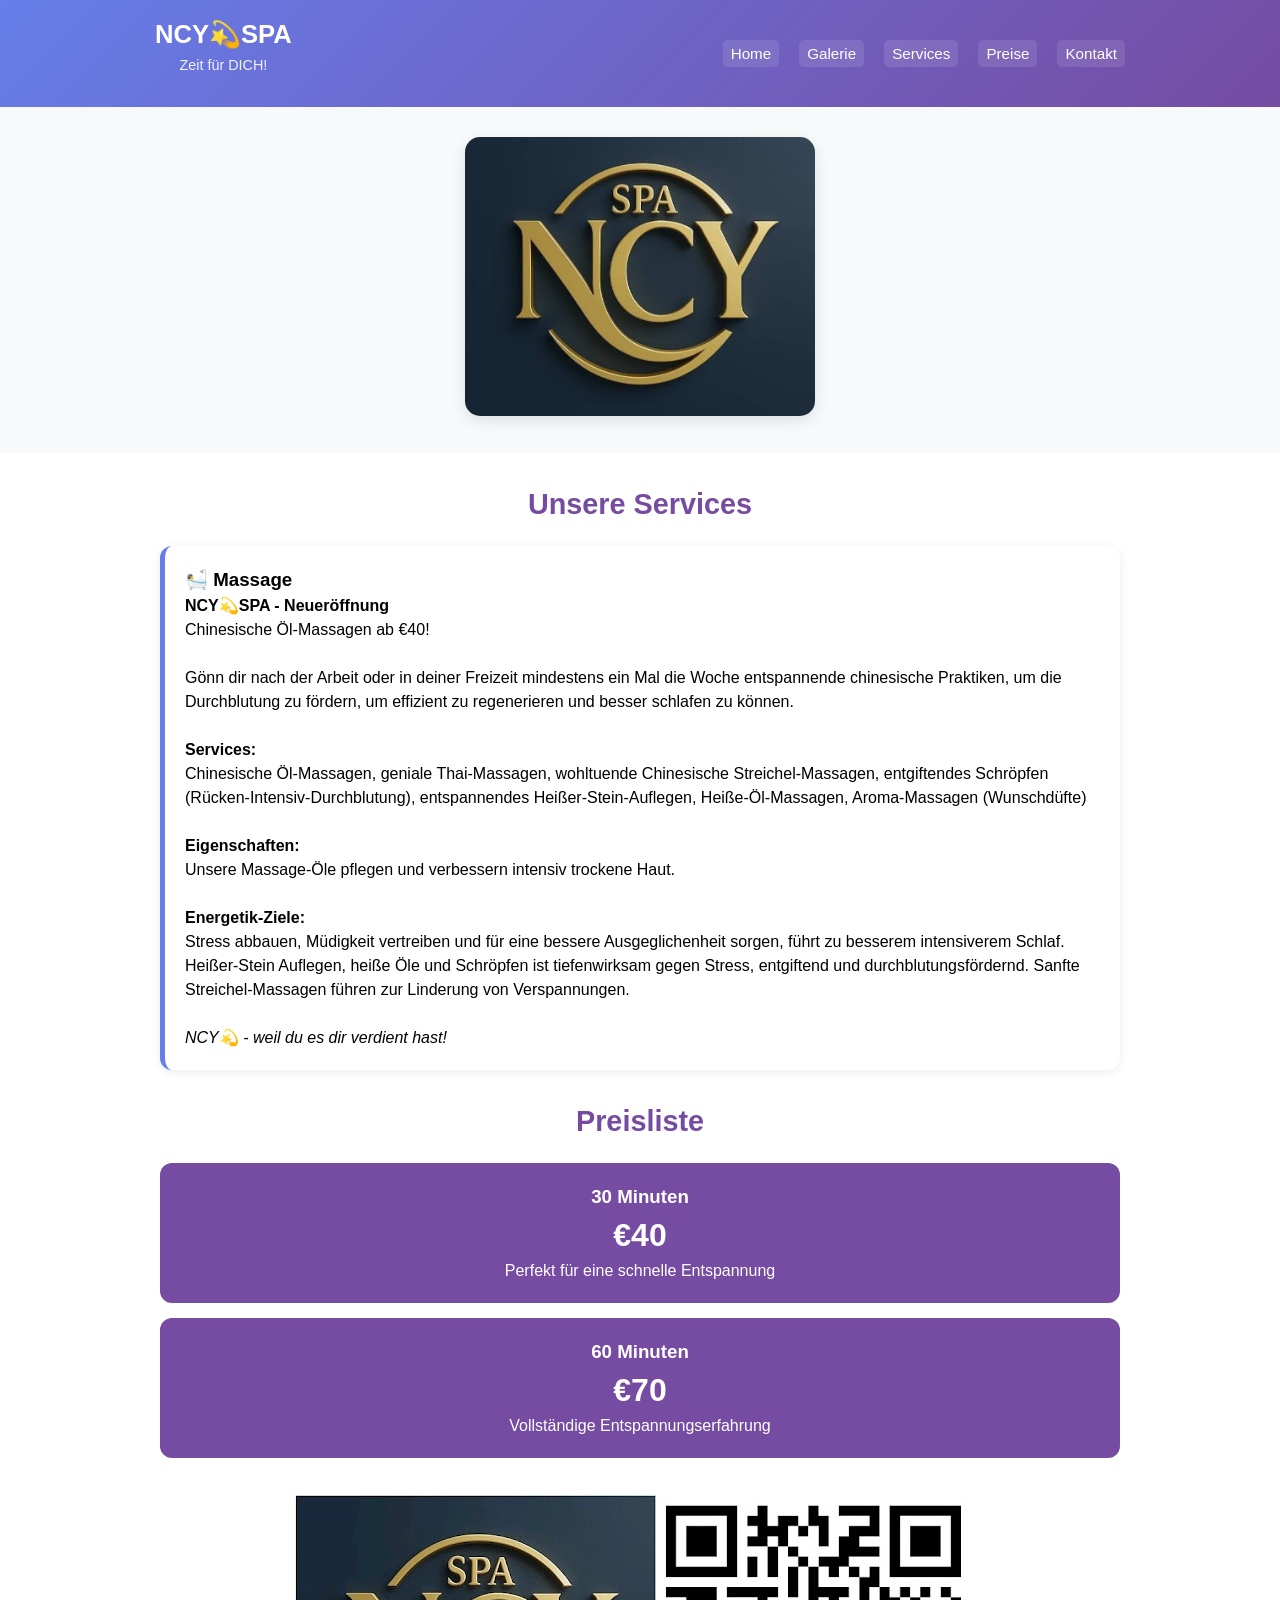
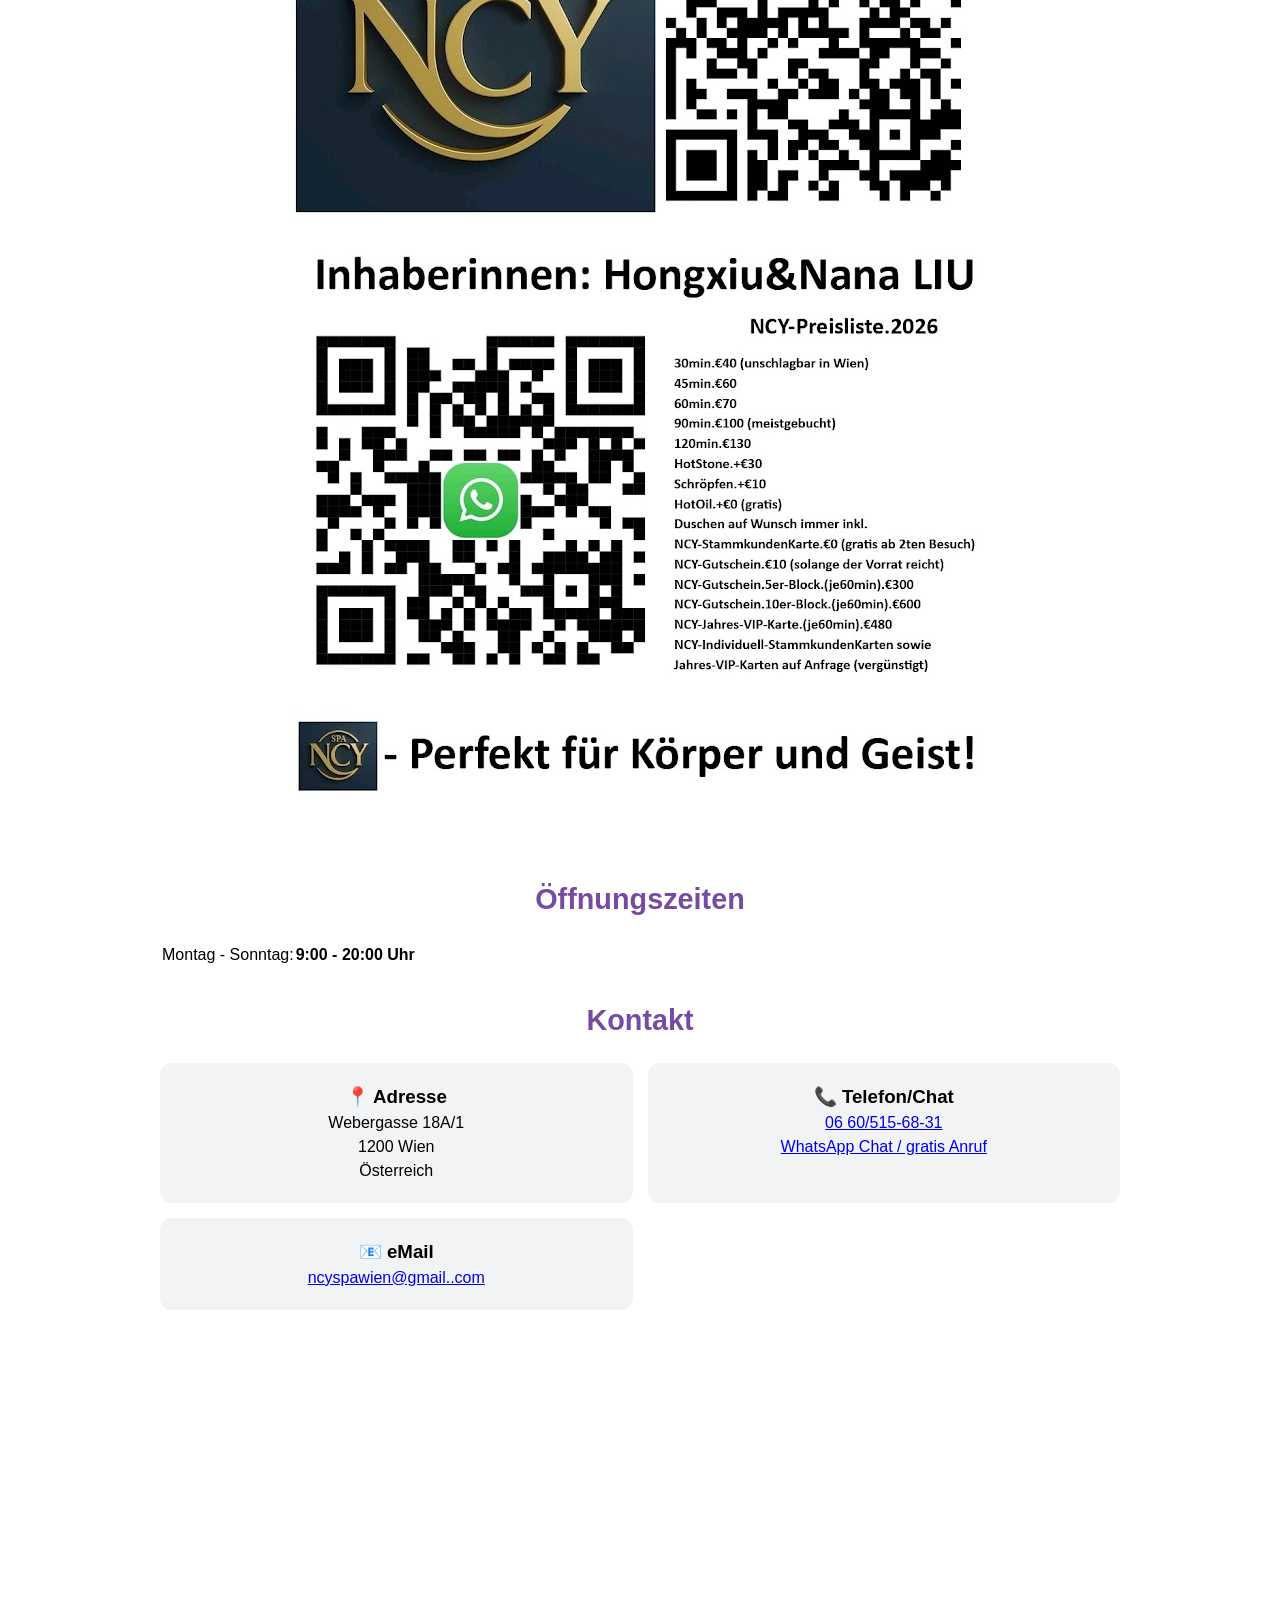
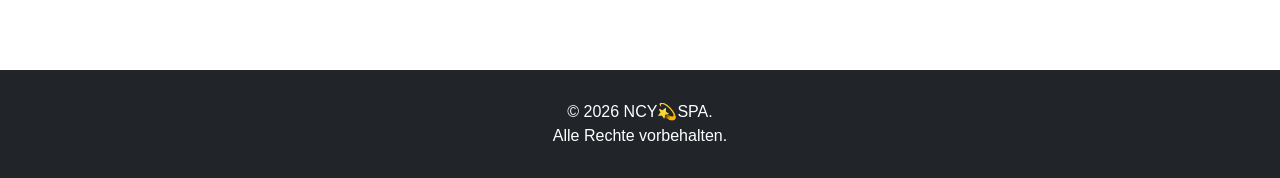
==== index.html @ 413c2153 "Fix formatting and spacing in index.html" ====
<!DOCTYPE html>
<html lang="de">
<head>
    <meta charset="UTF-8">
    <meta name="viewport" content="width=device-width, initial-scale=1.0">
    <title>NCY💫SPA - Brandneues Massage-Studio in Wien</title>
    <link rel="stylesheet" href="style.css">
</head>
<body>
    <!-- Navigation -->
    <nav class="navbar">
        <div class="container">
            <div class="brand-box">
                <span class="logo-text">NCY💫SPA</span>
                <span class="sub-text">Zeit für DICH!</span>
            </div>
            <ul class="nav-links">
                <li><a href="#home">Home</a></li>
                <li><a href="galerie.html">Galerie</a></li>
                <li><a href="#services">Services</a></li>
                <li><a href="#prices">Preise</a></li>
                <li><a href="#contact">Kontakt</a></li>
            </ul>
        </div>
    </nav>

    <!-- Hero Section -->
    <section id="home" class="hero">
        <div class="hero-content">
            <img src="Logo.jpg" alt="NCY SPA Logo">
        </div>
    </section>

    <!-- Services Section -->
    <section id="services" class="services">
        <div class="container">
            <h2>Unsere Services</h2>
            <div class="service-card">
                <h3>🛀 Massage</h3>
                <p><strong>NCY💫SPA - Neueröffnung</strong></p>
                <p>Chinesische Öl-Massagen ab €40!</p>
                <br>
                <p>Gönn dir nach der Arbeit oder in deiner Freizeit mindestens ein Mal die Woche entspannende chinesische Praktiken, um die Durchblutung zu fördern, um effizient zu regenerieren und besser schlafen zu können.</p>
                <br>
                <p><strong>Services:</strong></p>
                <p>Chinesische Öl-Massagen, geniale Thai-Massagen, wohltuende Chinesische Streichel-Massagen, entgiftendes Schröpfen (Rücken-Intensiv-Durchblutung), entspannendes Heißer-Stein-Auflegen, Heiße-Öl-Massagen, Aroma-Massagen (Wunschdüfte)</p>
                <br>
                <p><strong>Eigenschaften:</strong></p>
                <p>Unsere Massage-Öle pflegen und verbessern intensiv trockene Haut.</p>
                <br>
                <p><strong>Energetik-Ziele:</strong></p>
                <p>Stress abbauen, Müdigkeit vertreiben und für eine bessere Ausgeglichenheit sorgen, führt zu besserem intensiverem Schlaf. Heißer-Stein Auflegen, heiße Öle und Schröpfen ist tiefenwirksam gegen Stress, entgiftend und durchblutungsfördernd. Sanfte Streichel-Massagen führen zur Linderung von Verspannungen.</p>
                <br>
                <p><em>NCY💫 - weil du es dir verdient hast!</em></p>
            </div>
        </div>
    </section>

    <!-- Prices Section -->
    <section id="prices" class="prices">
        <div class="container">
            <h2>Preisliste</h2>
            <div class="price-grid">
                <div class="price-card">
                    <h3>30 Minuten</h3>
                    <p class="price">€40</p>
                    <p>Perfekt für eine schnelle Entspannung</p>
                </div>
                <div class="price-card">
                    <h3>60 Minuten</h3>
                    <p class="price">€70</p>
                    <p>Vollständige Entspannungserfahrung</p>
                </div>
            </div>
        </div>
    </section>

    <section class="price-image-section">
        <div class="container" style="text-align: center; margin-bottom: 40px;">
            <img src="Preis.jpg" alt="NCY SPA Preisliste" class="responsive-img">
        </div>
    </section>

    <!-- Contact & Opening Hours -->
    <section id="contact" class="hours">
        <div class="container">
            <h2>Öffnungszeiten</h2>
            <table class="hours-table">
                <tr>
                    <p>        </p> <td><p>      </p>Montag - Sonntag: </td>
                    <td><strong> 9:00 - 20:00 Uhr</strong></td>
                </tr>
            </table>
        </div>
    </section>

    <section class="contact">
        <div class="container">
            <h2>Kontakt</h2>
            <div class="contact-grid">
                <div class="contact-info">
                    <h3>📍 Adresse</h3>
                    <p>Webergasse 18A/1<br>1200 Wien<br>Österreich</p>
                </div>
                <div class="contact-info">
                    <h3>📞 Telefon/Chat</h3>
                    <p><a href="tel:06605156831">06 60/515-68-31</a></p>
                    <p><a href="https://wa.me/436605156831" class="wa-link">WhatsApp Chat / gratis Anruf</a></p>
                </div>
                <div class="contact-info">
                    <h3>📧 eMail</h3>
                    <p>    </p><p>  <a href="mailto:ncyspawien@gmail.com"> ncyspawien@gmail..com</a></p>
                </div>
            </div>

            <div class="map-container">
                <iframe src="https://www.google.com/maps/embed?pb=!1m18!1m12!1m3!1d2657.942749454148!2d16.364911!3d48.2291863!2m3!1f0!2f0!3f0!3m2!1i1024!2i768!4f13.1!3m3!1m2!1s0x476d074ea1468b5d%3A0x5a5fb53b31e7a2a8!2sNCY%F0%9F%92%ABSPA!5e0!3m2!1sde!2sat!4v1715589000000!5m2!1sde!2sat" width="100%" height="450" style="border:0;" allowfullscreen="" loading="lazy"></iframe>
            </div>
        </div>
    </section>

    <!-- Footer -->
    <footer class="footer">
        <div class="container">
            <p>&copy; 2026 NCY💫SPA. <br> Alle Rechte vorbehalten.</p>
        </div>
    </footer>
</body>
</html>
---- style.css ----
/* 1. RESET & GRUNDSTELLUNG */
* {
    margin: 0;
    padding: 0;
    box-sizing: border-box; /* Verhindert, dass Elemente aus dem Bild ragen */
}

html, body {
    width: 100%;
    overflow-x: hidden; /* Verhindert das seitliche Wackeln/Scrollen */
    font-family: -apple-system, BlinkMacSystemFont, "Segoe UI", Roboto, sans-serif;
    line-height: 1.5;
    background-color: #fff;
}

/* 2. NAVIGATION (Optimiert für Handy) */
.navbar {
    background: linear-gradient(135deg, #667eea 0%, #764ba2 100%);
    color: white;
    padding: 15px 0;
    width: 100%;
}

.navbar .container {
    padding: 0 15px;
    display: flex;
    flex-direction: column; /* Alles untereinander am Handy */
    align-items: center;
    text-align: center;
}

.brand-box {
    margin-bottom: 15px;
}

.logo-text {
    font-size: 1.6rem;
    font-weight: bold;
    display: block;
}

.sub-text {
    font-size: 0.9rem;
    opacity: 0.9;
}

.nav-links {
    list-style: none;
    display: flex;
    flex-wrap: wrap; /* Erlaubt Umbruch, wenn es zu viele Links sind */
    justify-content: center;
    gap: 10px;
}

.nav-links a {
    color: white;
    text-decoration: none;
    font-size: 0.95rem;
    padding: 5px 8px;
    background: rgba(255,255,255,0.1);
    border-radius: 5px;
}

/* 3. HERO & BILDER (Fix für die Logo-Größe) */
.hero {
    background: #f8f9fa;
    padding: 30px 15px;
    text-align: center;
}

.hero img {
    max-width: 250px; /* Logo wird am Handy nicht zu groß */
    width: 100%;
    height: auto;
    border-radius: 15px;
    box-shadow: 0 5px 15px rgba(0,0,0,0.1);
}

/* 4. CONTENT CONTAINER */
.container {
    width: 100%;
    max-width: 1000px;
    margin: 0 auto;
    padding: 0 20px;
}

h2 {
    text-align: center;
    margin: 30px 0 20px;
    color: #764ba2;
    font-size: 1.8rem;
}

/* 5. SERVICES CARD */
.service-card {
    background: #ffffff;
    padding: 20px;
    border-radius: 12px;
    box-shadow: 0 2px 10px rgba(0,0,0,0.08);
    border-left: 5px solid #667eea;
}

/* 6. PREISE */
.price-grid {
    display: flex;
    flex-direction: column; /* Untereinander am Handy */
    gap: 15px;
}

.price-card {
    background: #764ba2;
    color: white;
    padding: 20px;
    border-radius: 12px;
    text-align: center;
}

.price {
    font-size: 2rem;
    font-weight: bold;
}

/* Das Preis-Bild in der Mitte */
.responsive-img {
    max-width: 100%;
    height: auto;
    border-radius: 10px;
    margin: 20px auto;
}

/* 7. GALERIE (Fix für die riesigen Badezimmer-Fotos) */
.gallery-grid {
    display: grid;
    grid-template-columns: 1fr; /* Eine Spalte am Handy */
    gap: 15px;
}

.gallery-item img {
    width: 100%;
    height: 350px; /* Begrenzt die Höhe der vertikalen Fotos */
    object-fit: cover; /* Schneidet die Bilder schön zu, statt sie zu quetschen */
    border-radius: 10px;
}

/* 8. KONTAKT */
.contact-grid {
    display: grid;
    grid-template-columns: 1fr;
    gap: 15px;
}

.contact-info {
    background: #f1f3f5;
    padding: 20px;
    border-radius: 12px;
    text-align: center;
}

.map-container {
    margin-top: 20px;
    height: 300px;
    border-radius: 12px;
    overflow: hidden;
}

/* 9. FOOTER */
.footer {
    background: #212529;
    color: white;
    text-align: center;
    padding: 30px 15px;
    margin-top: 40px;
}

/* 10. ANPASSUNG FÜR PC (Ab 768px Breite) */
@media (min-width: 768px) {
    .navbar .container {
        flex-direction: row;
        justify-content: space-between;
    }
    
    .nav-links {
        gap: 20px;
    }

    .price-grid, .contact-grid {
        grid-template-columns: 1fr 1fr;
    }

    .gallery-grid {
        grid-template-columns: 1fr 1fr 1fr;
    }

    .hero img {
        max-width: 350px;
    }
}
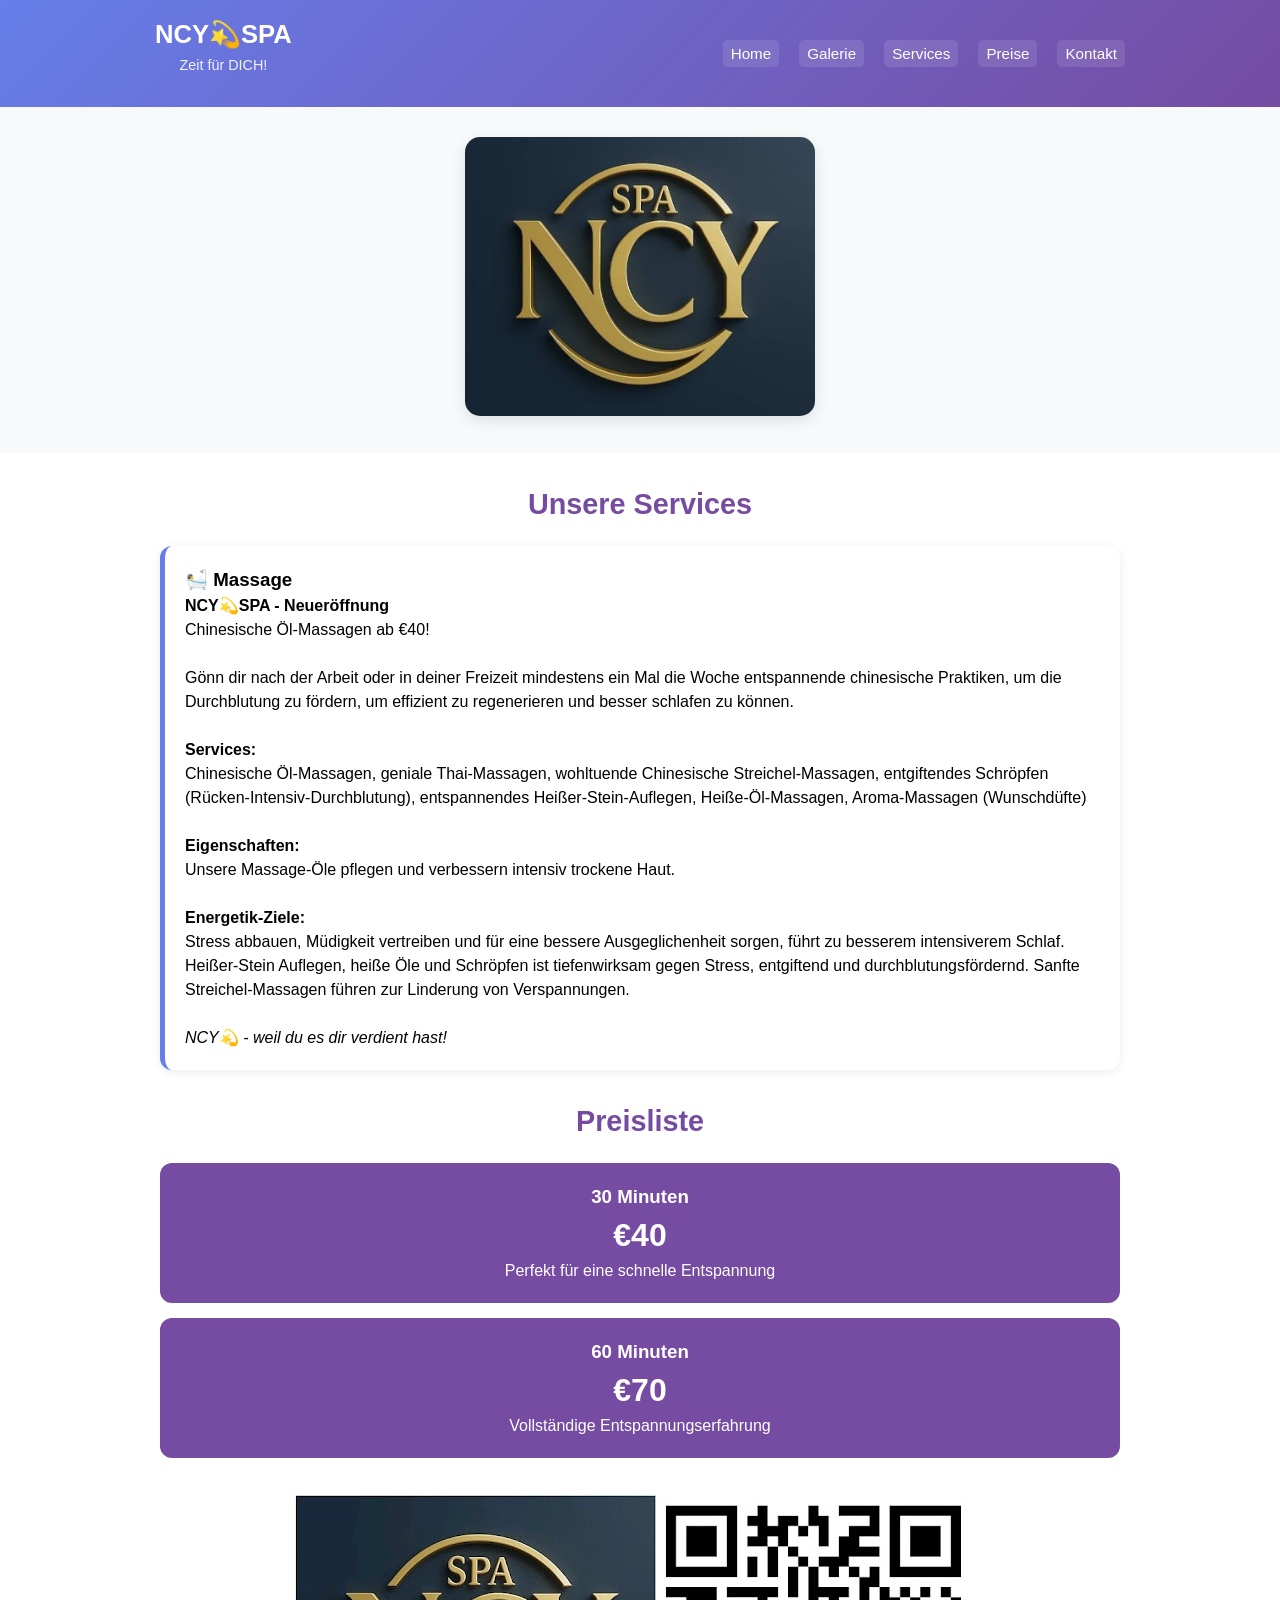
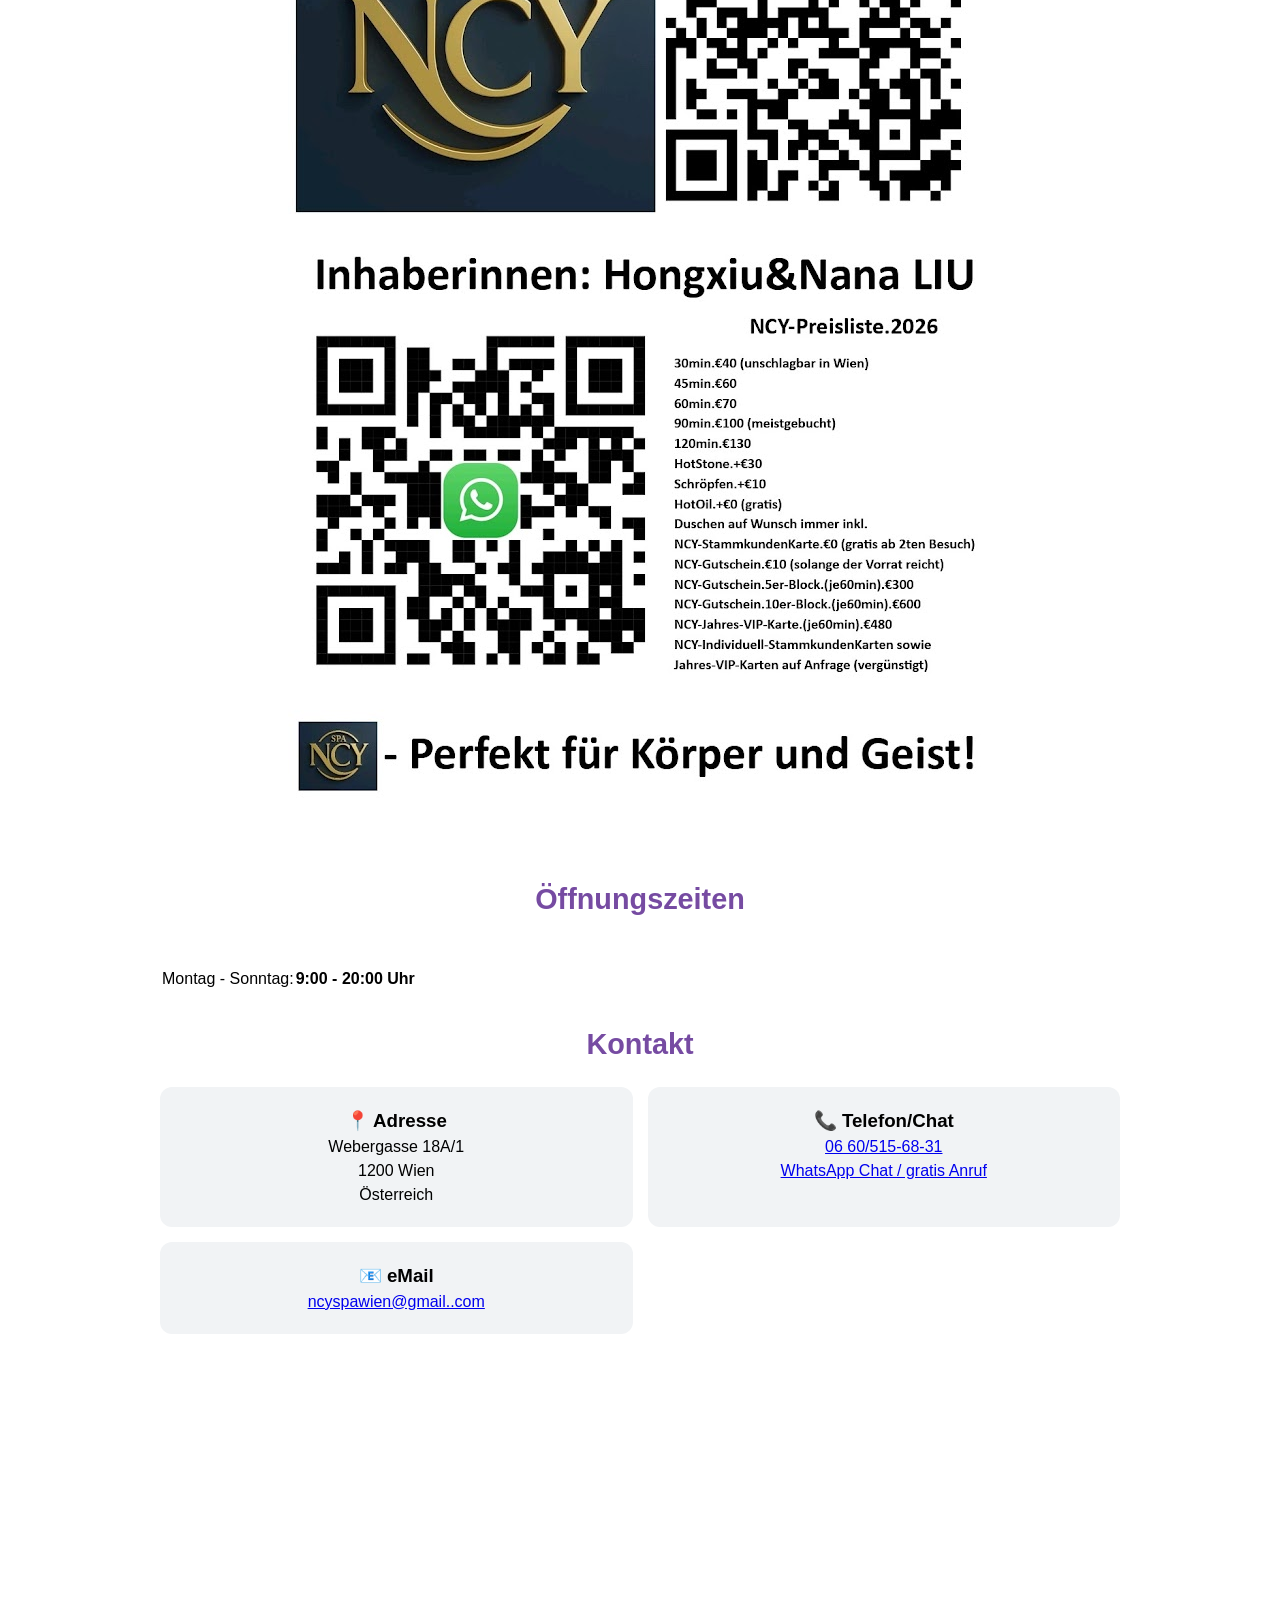
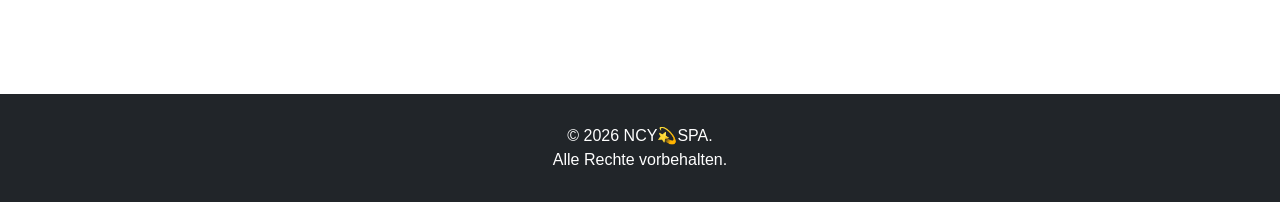
==== commit b42c1a27: "Fix HTML formatting in opening hours and contact info" ====
--- a/index.html
+++ b/index.html
@@ -87,7 +87,7 @@
             <h2>Öffnungszeiten</h2>
             <table class="hours-table">
                 <tr>
-                    <p>        </p> <td><p>      </p>Montag - Sonntag: </td>
+                    <td>Montag - Sonntag: </td><br>
                     <td><strong> 9:00 - 20:00 Uhr</strong></td>
                 </tr>
             </table>
@@ -109,7 +109,7 @@
                 </div>
                 <div class="contact-info">
                     <h3>📧 eMail</h3>
-                    <p>    </p><p>  <a href="mailto:ncyspawien@gmail.com"> ncyspawien@gmail..com</a></p>
+                    <p>          </p><p>     <a href="mailto:ncyspawien@gmail.com"> ncyspawien@gmail..com</a></p>
                 </div>
             </div>
 
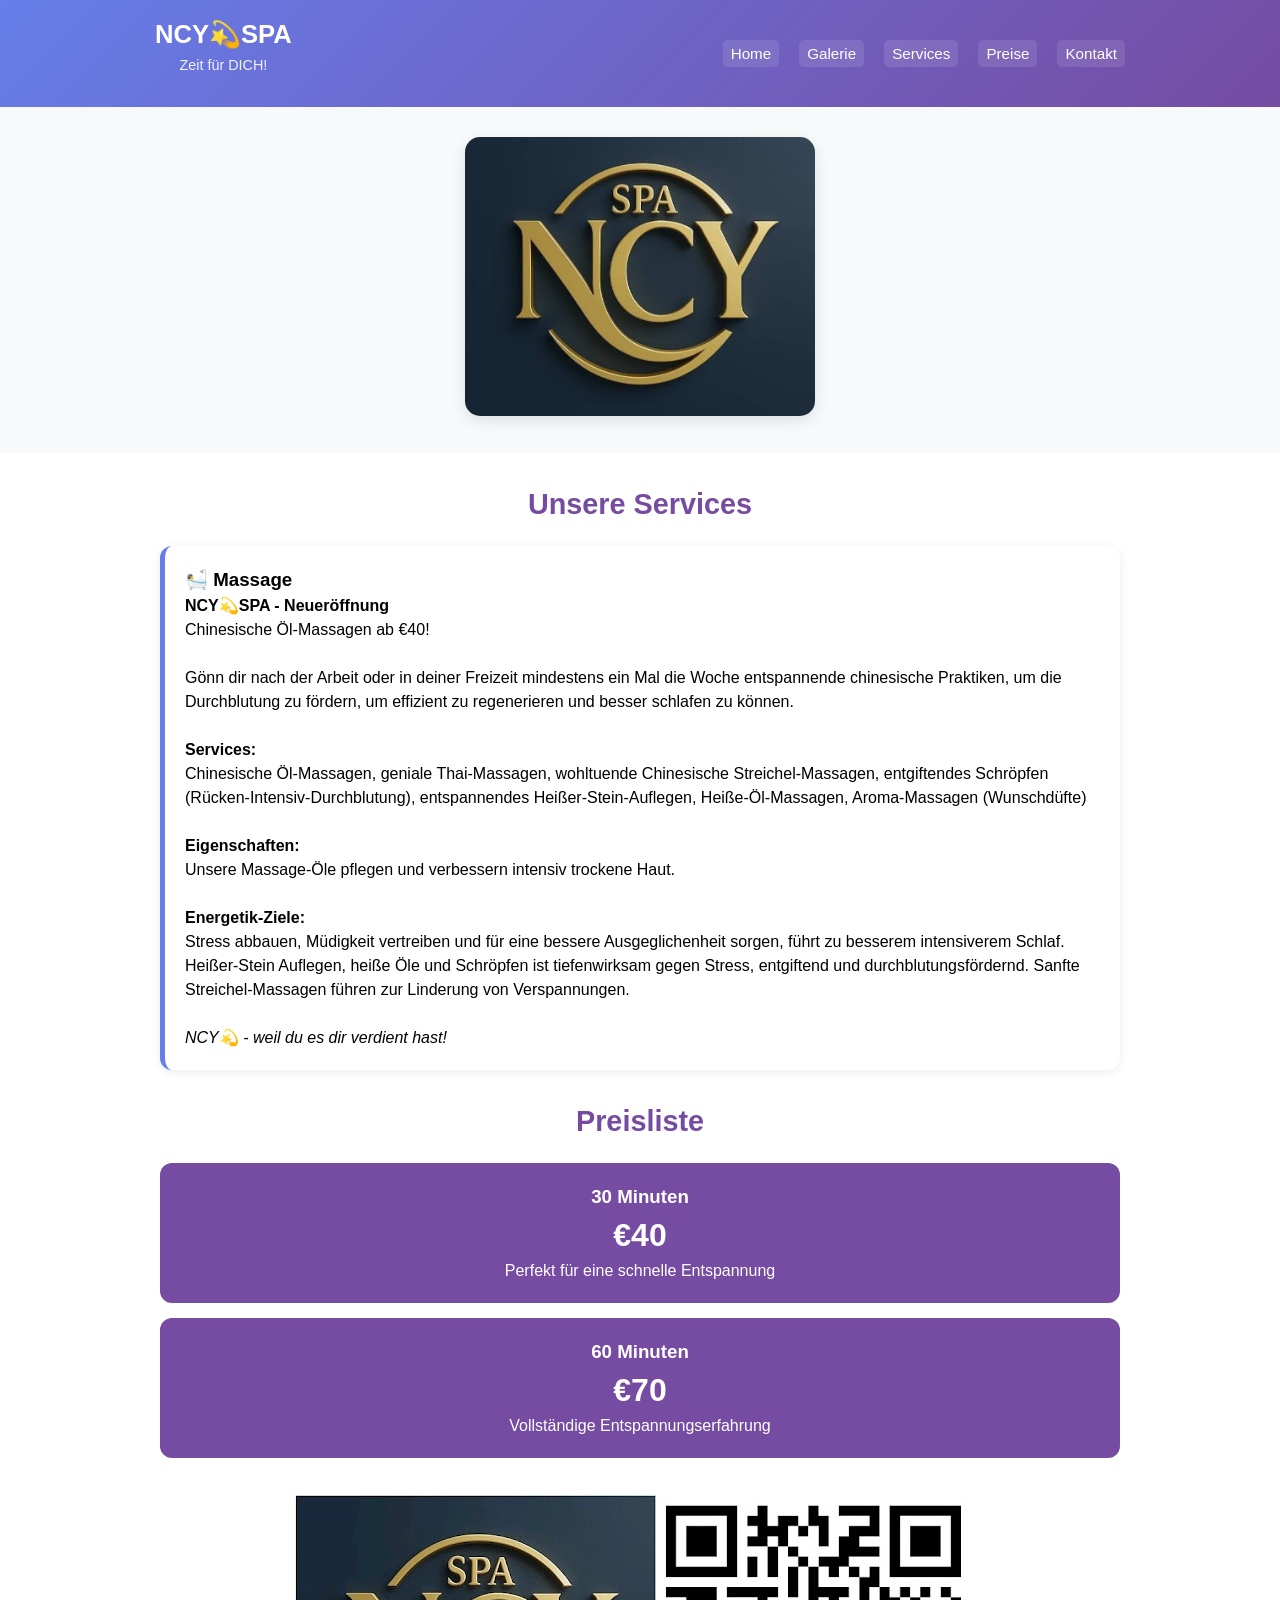
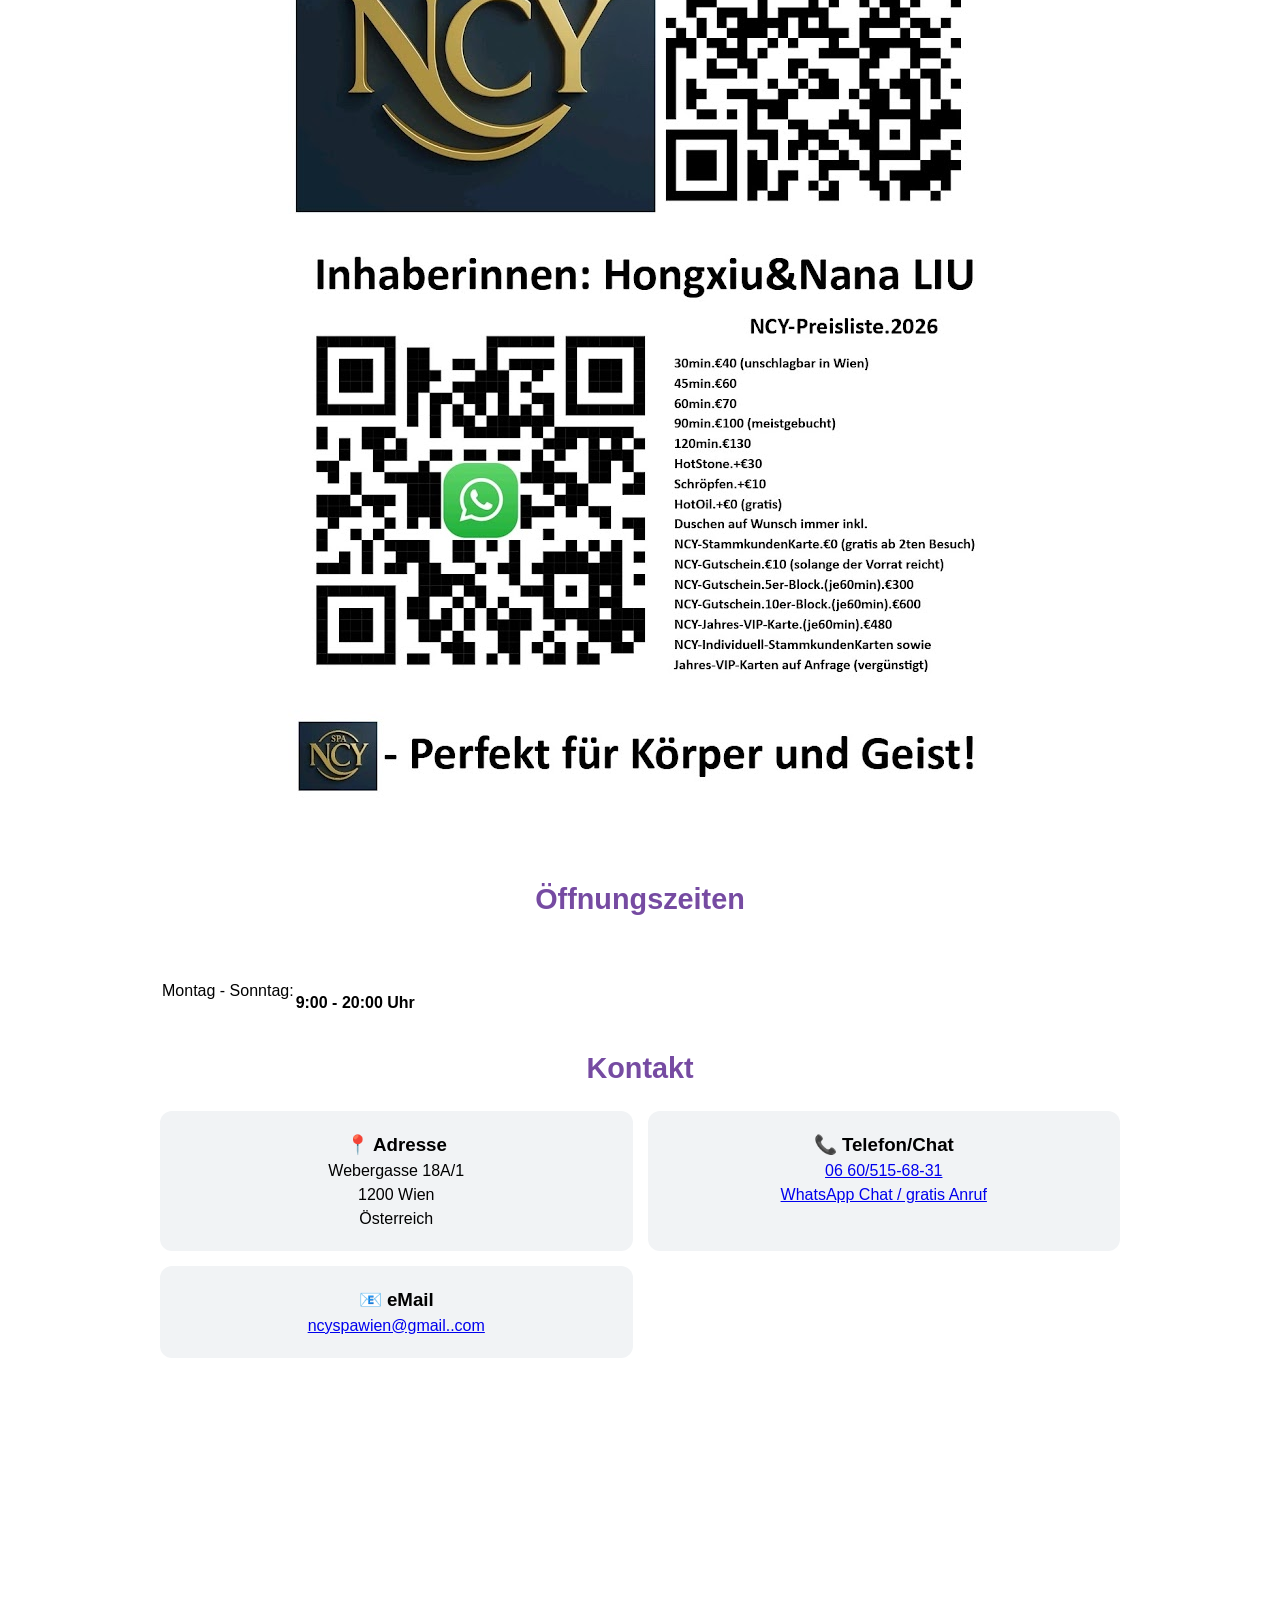
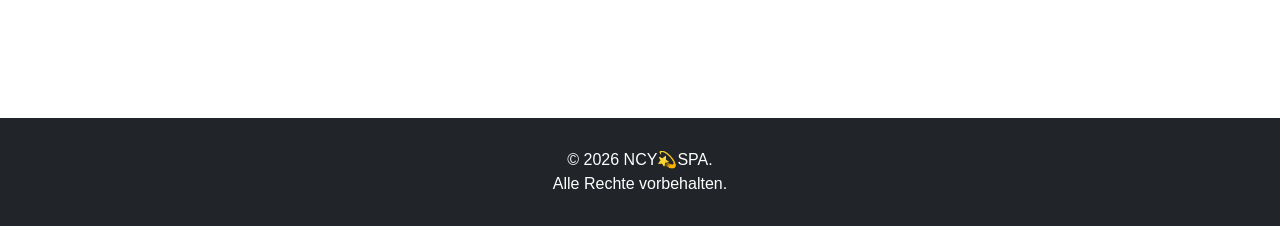
==== commit 6b12c175: "Update index.html" ====
--- a/index.html
+++ b/index.html
@@ -87,8 +87,8 @@
             <h2>Öffnungszeiten</h2>
             <table class="hours-table">
                 <tr>
-                    <td>Montag - Sonntag: </td><br>
-                    <td><strong> 9:00 - 20:00 Uhr</strong></td>
+                    <td>Montag - Sonntag:<br></td><br>
+                    <td><strong> <br>9:00 - 20:00 Uhr</strong></td>
                 </tr>
             </table>
         </div>
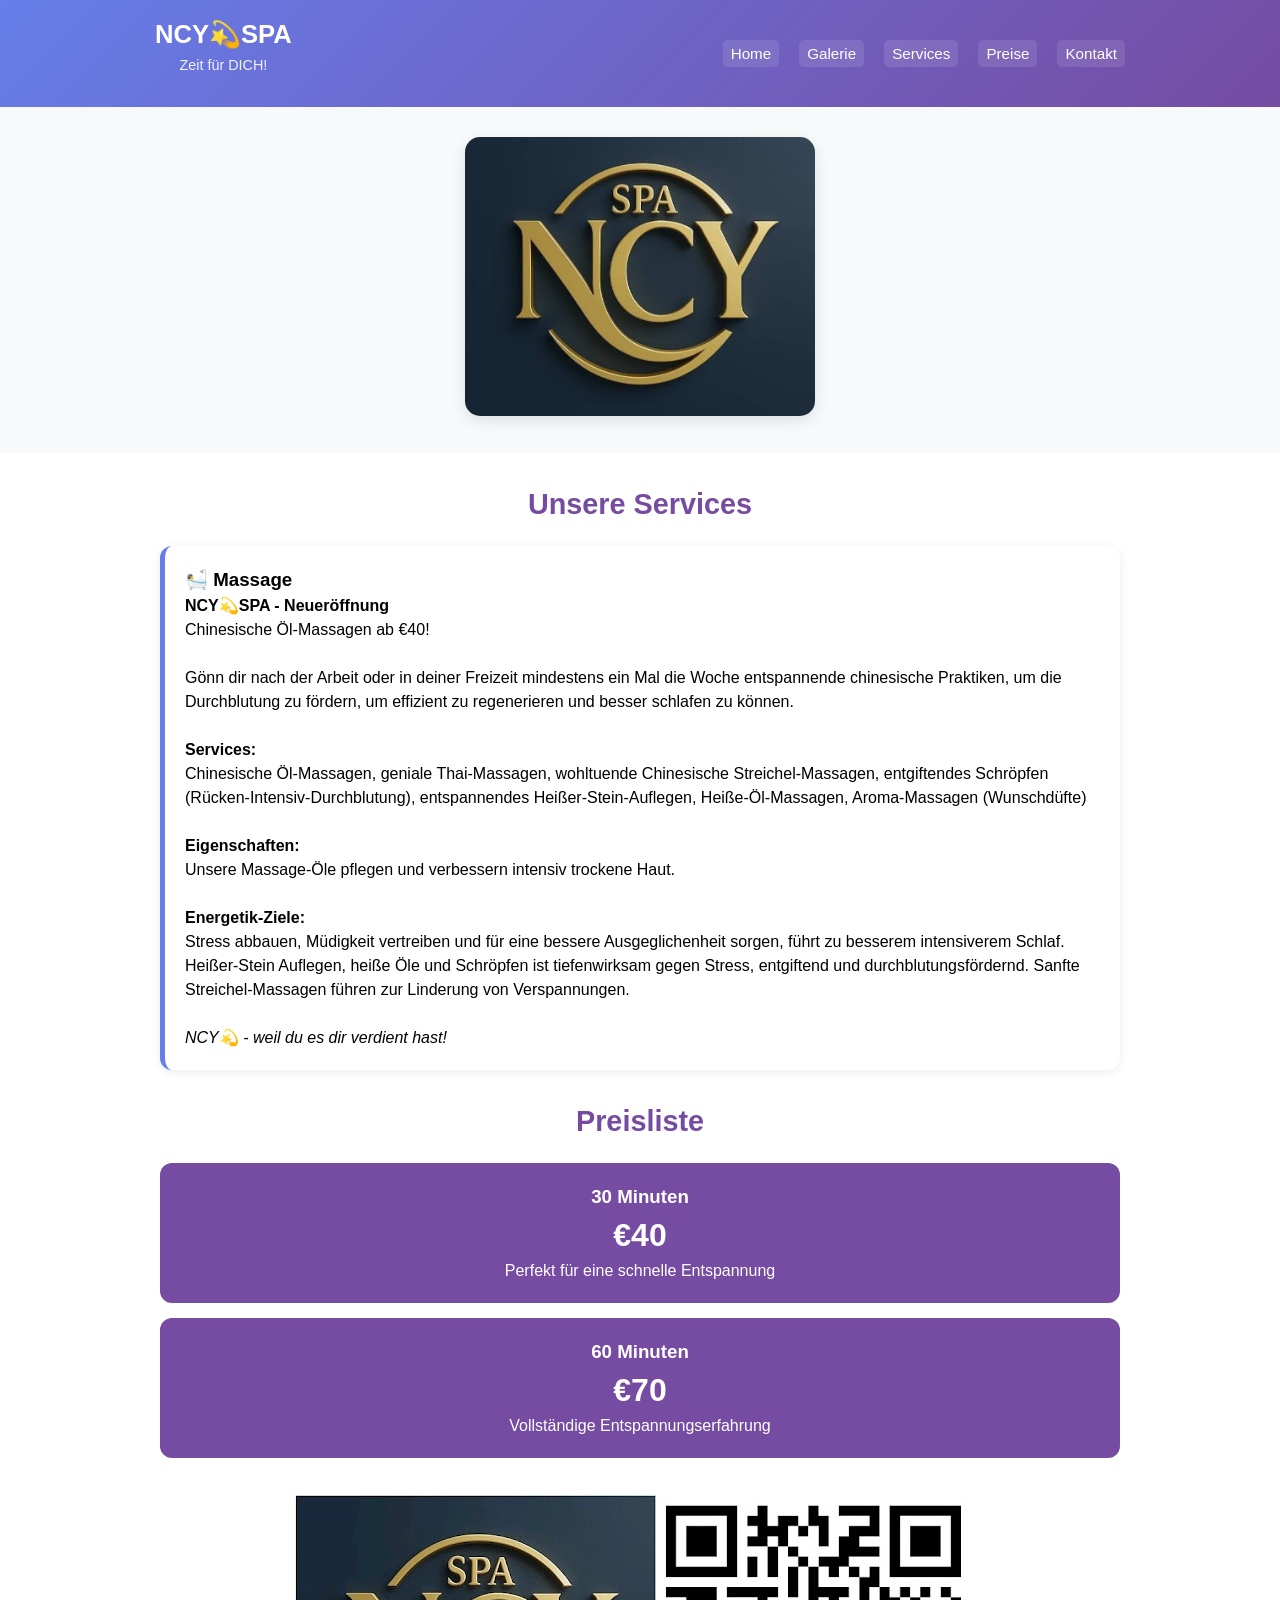
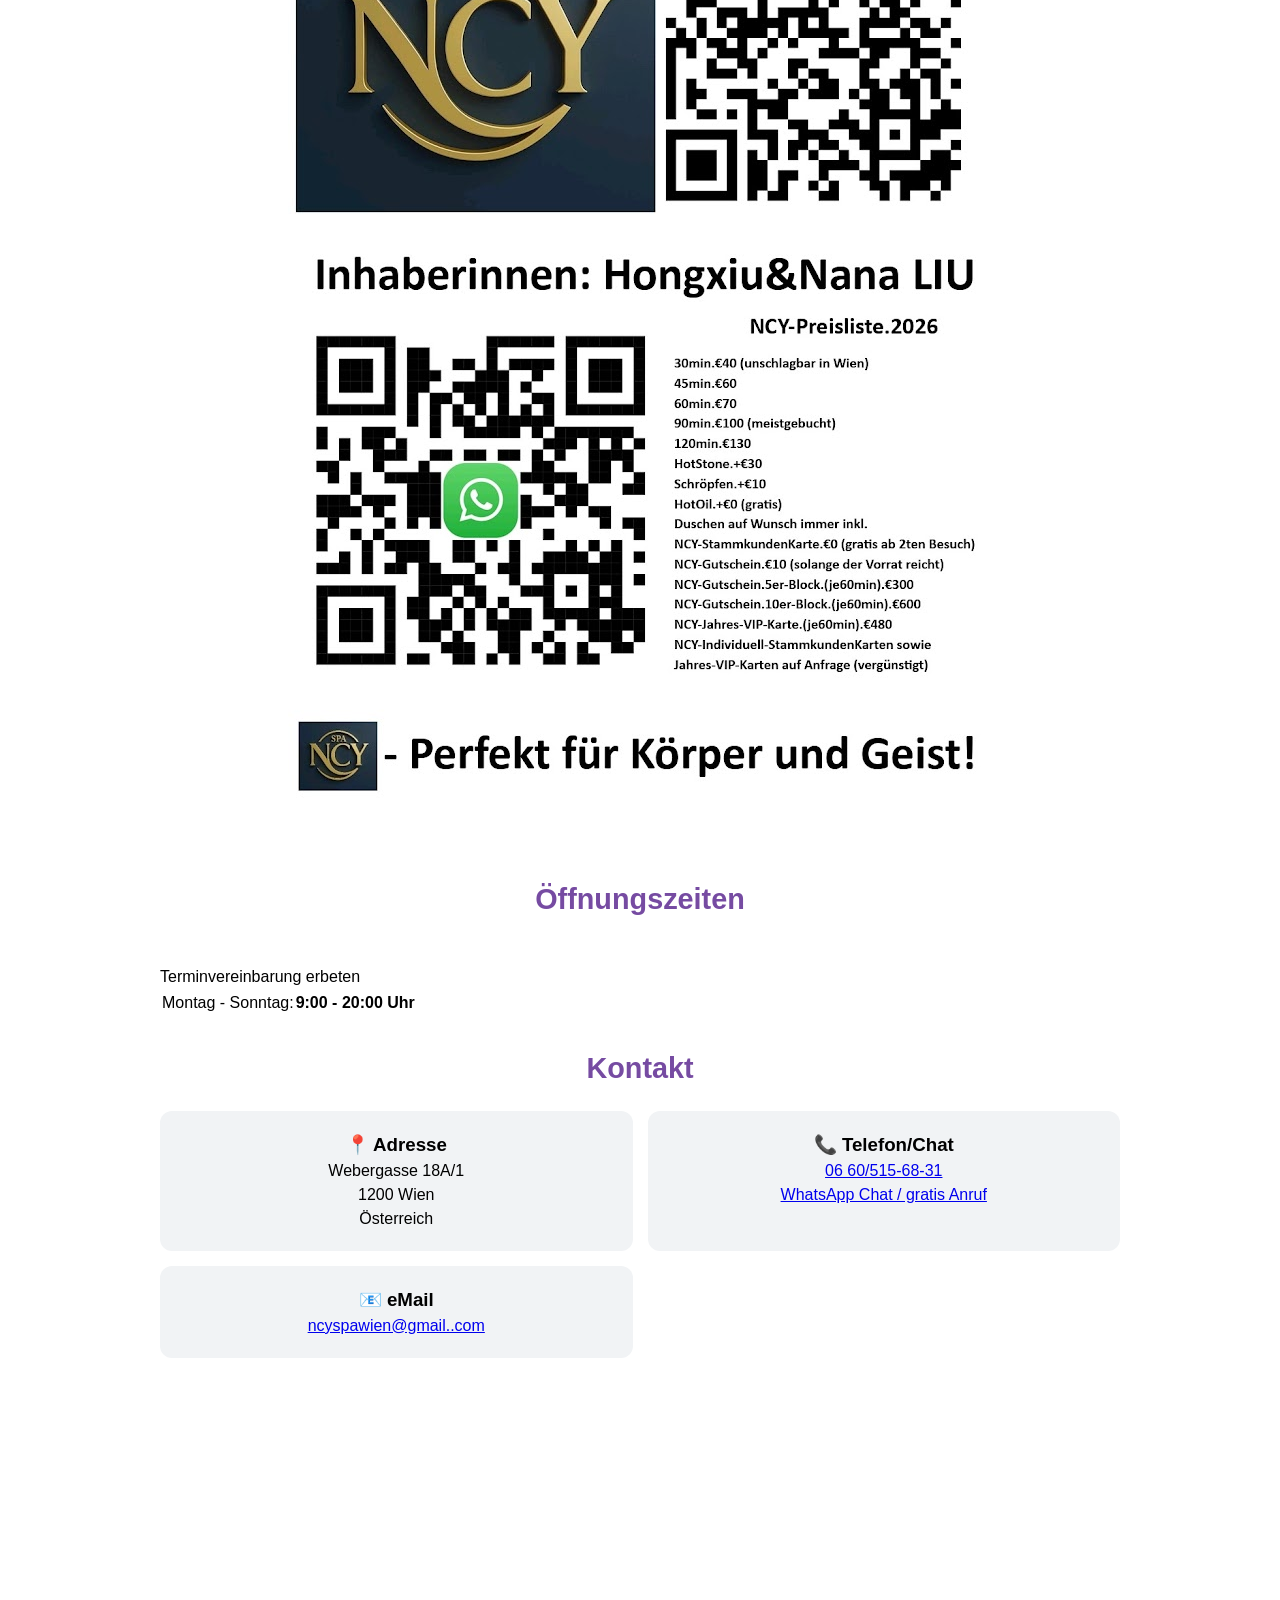
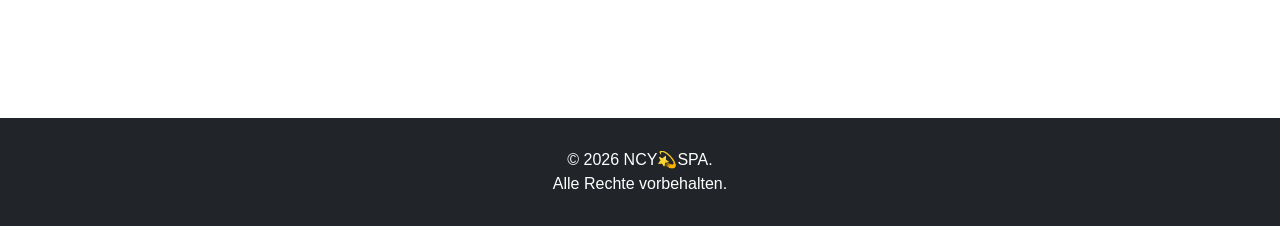
==== commit 6dbd445b: "Update opening hours section in index.html" ====
--- a/index.html
+++ b/index.html
@@ -87,8 +87,10 @@
             <h2>Öffnungszeiten</h2>
             <table class="hours-table">
                 <tr>
-                    <td>Montag - Sonntag:<br></td><br>
-                    <td><strong> <br>9:00 - 20:00 Uhr</strong></td>
+                    <td>Montag - Sonntag: </td>
+                    <td><p> </p><strong> 9:00 - 20:00 Uhr</strong></td>
+                    <br>
+                    <p>Terminvereinbarung erbeten</p>
                 </tr>
             </table>
         </div>
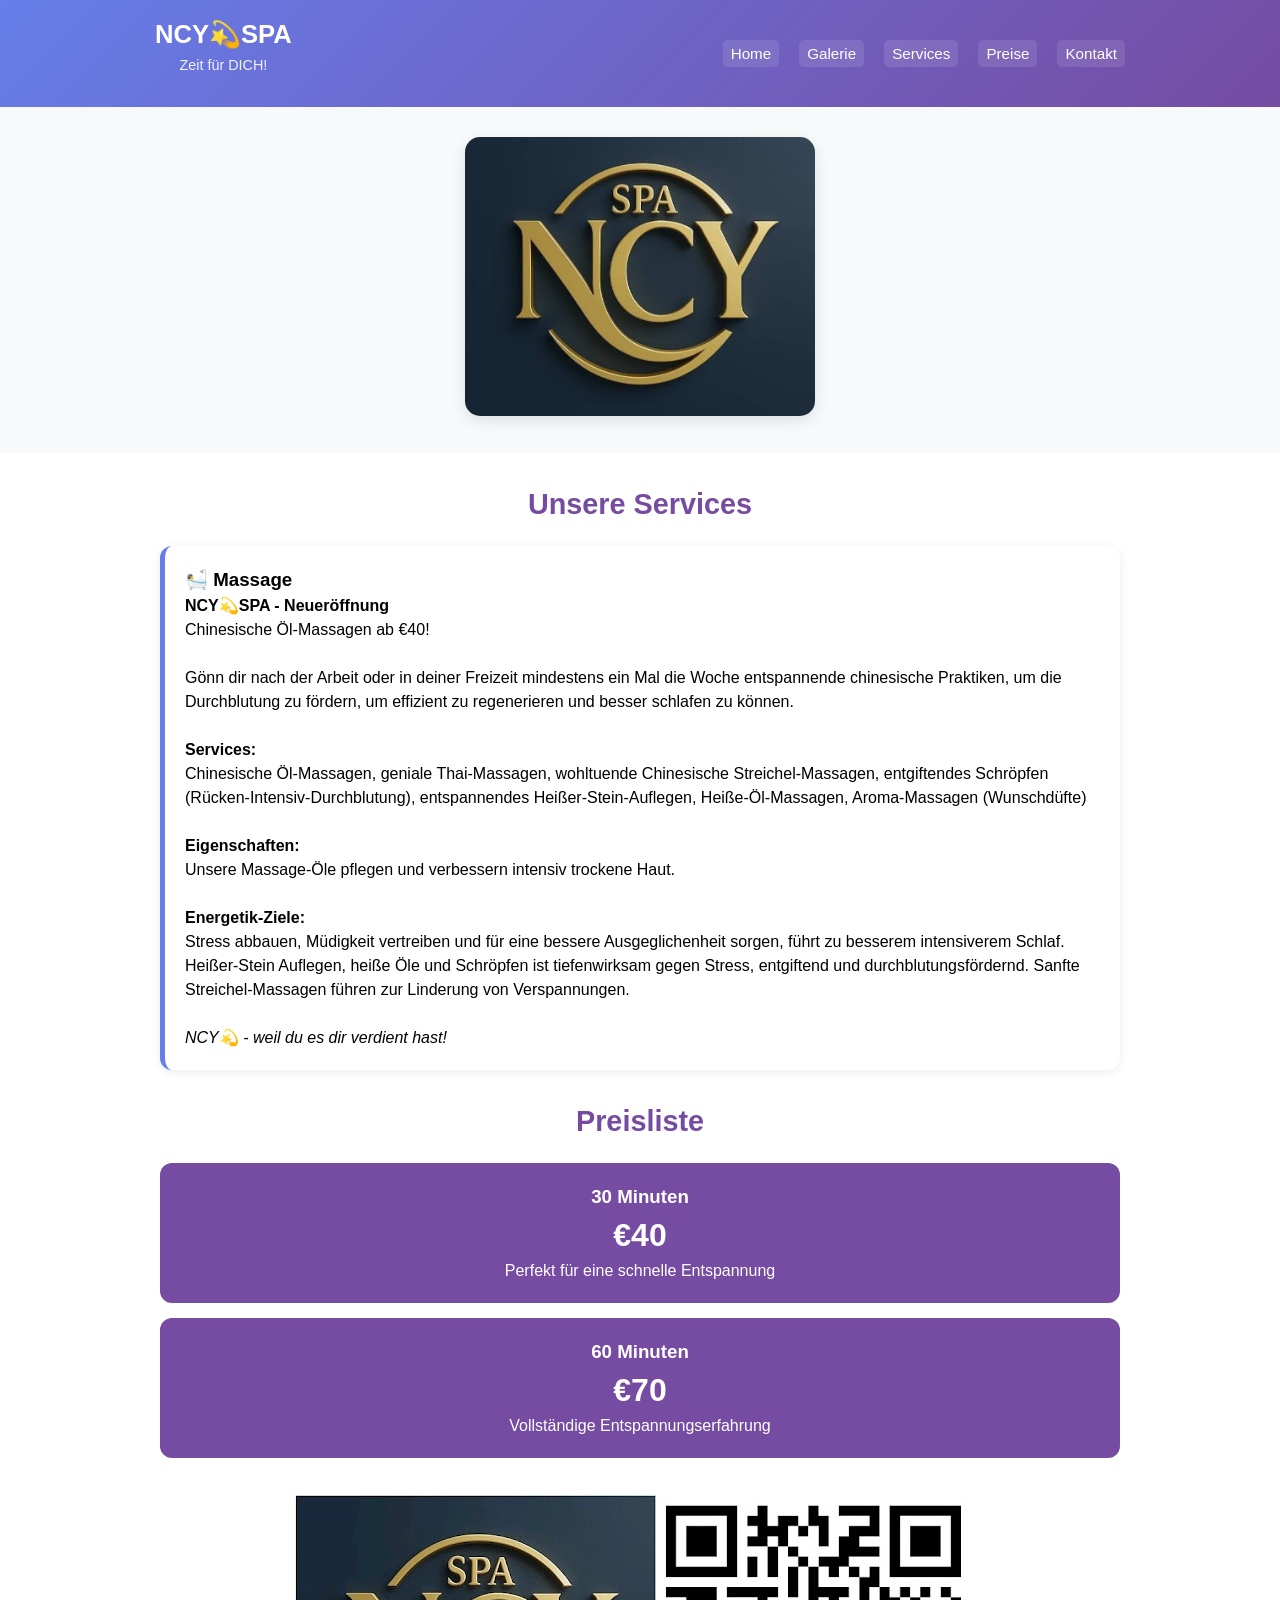
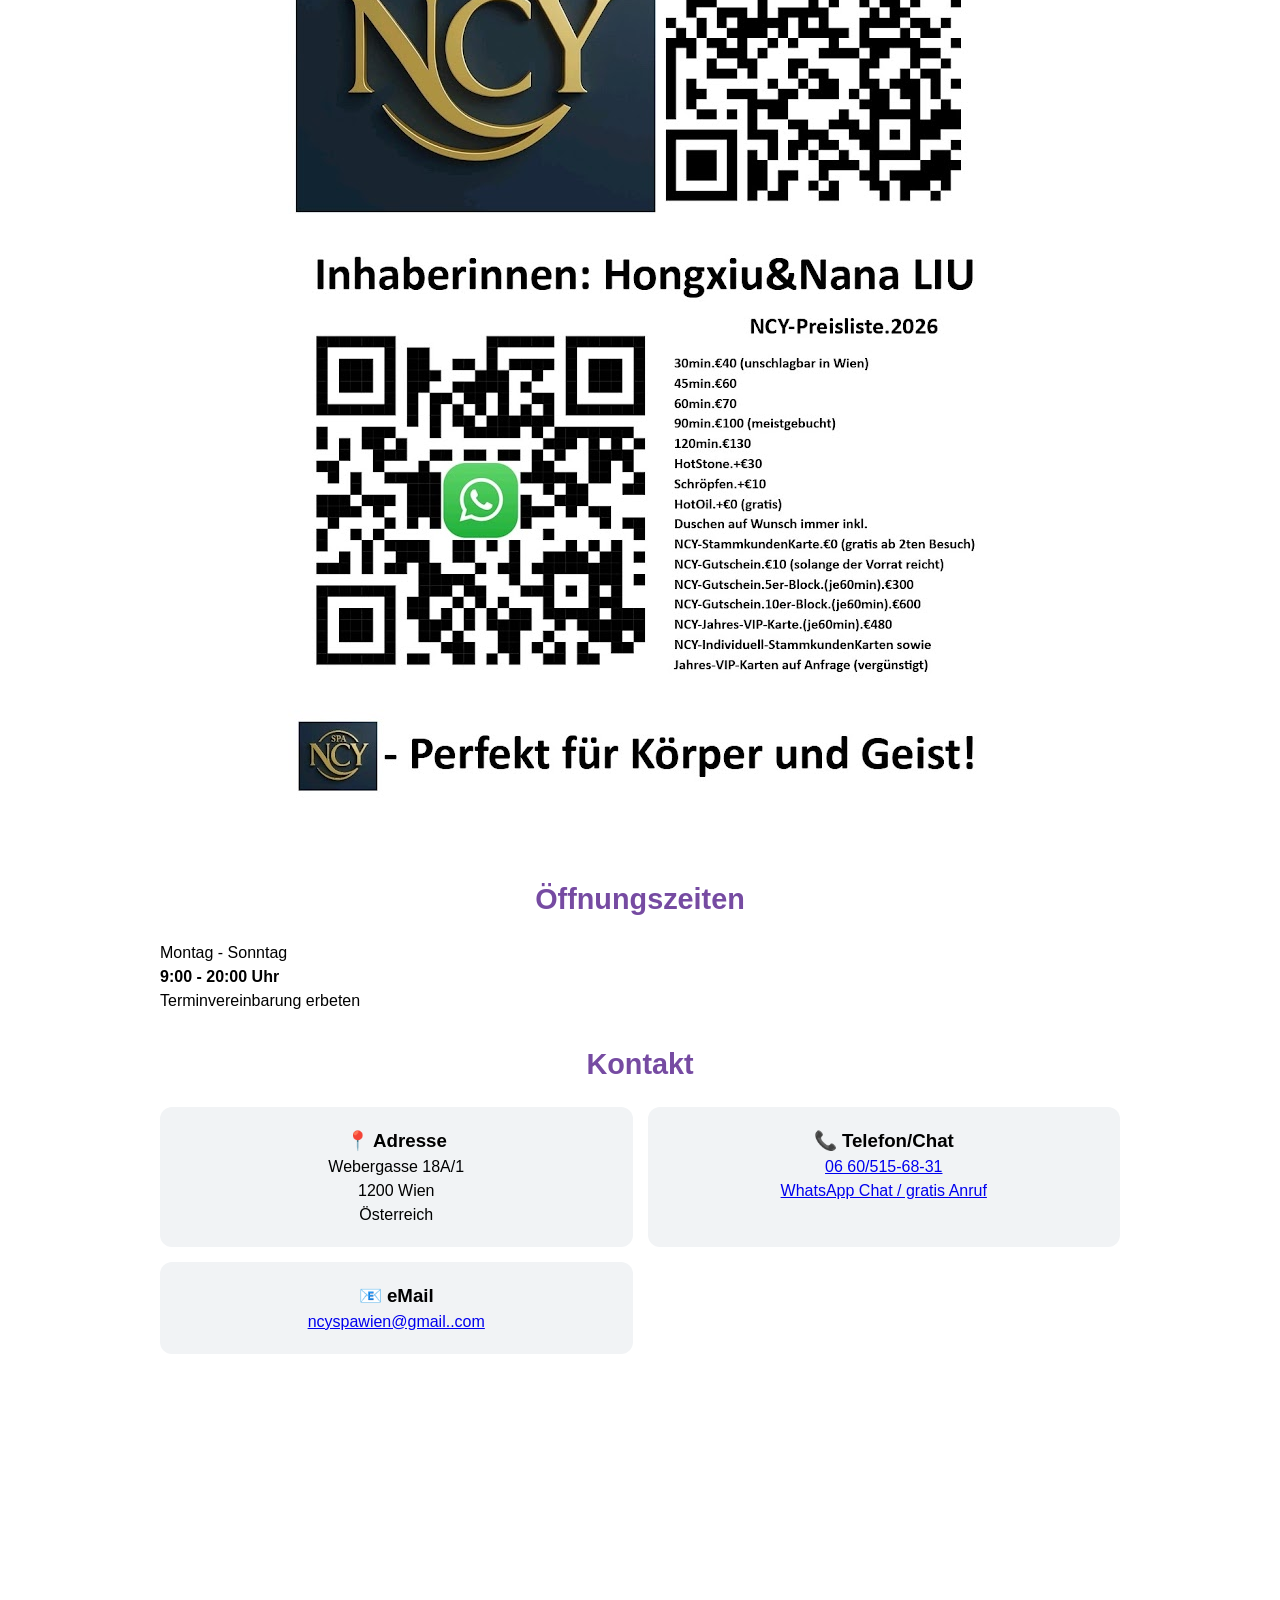
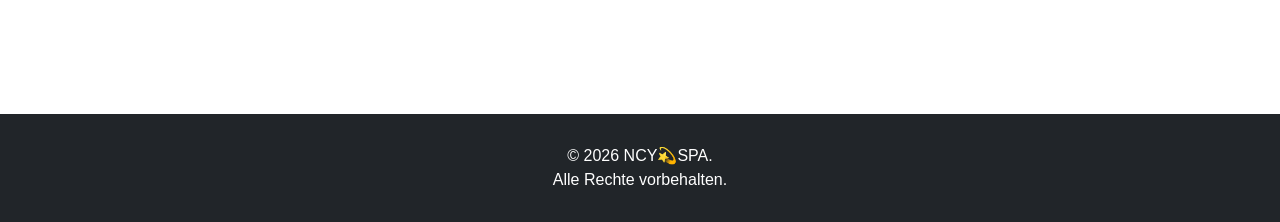
==== commit f04ff0c3: "Refactor contact hours section in index.html" ====
--- a/index.html
+++ b/index.html
@@ -86,13 +86,8 @@
         <div class="container">
             <h2>Öffnungszeiten</h2>
             <table class="hours-table">
-                <tr>
-                    <td>Montag - Sonntag: </td>
-                    <td><p> </p><strong> 9:00 - 20:00 Uhr</strong></td>
-                    <br>
-                    <p>Terminvereinbarung erbeten</p>
-                </tr>
-            </table>
+        <p>Montag - Sonntag<br><strong>9:00 - 20:00 Uhr</strong><br>Terminvereinbarung erbeten</p>
+        </table>
         </div>
     </section>
 
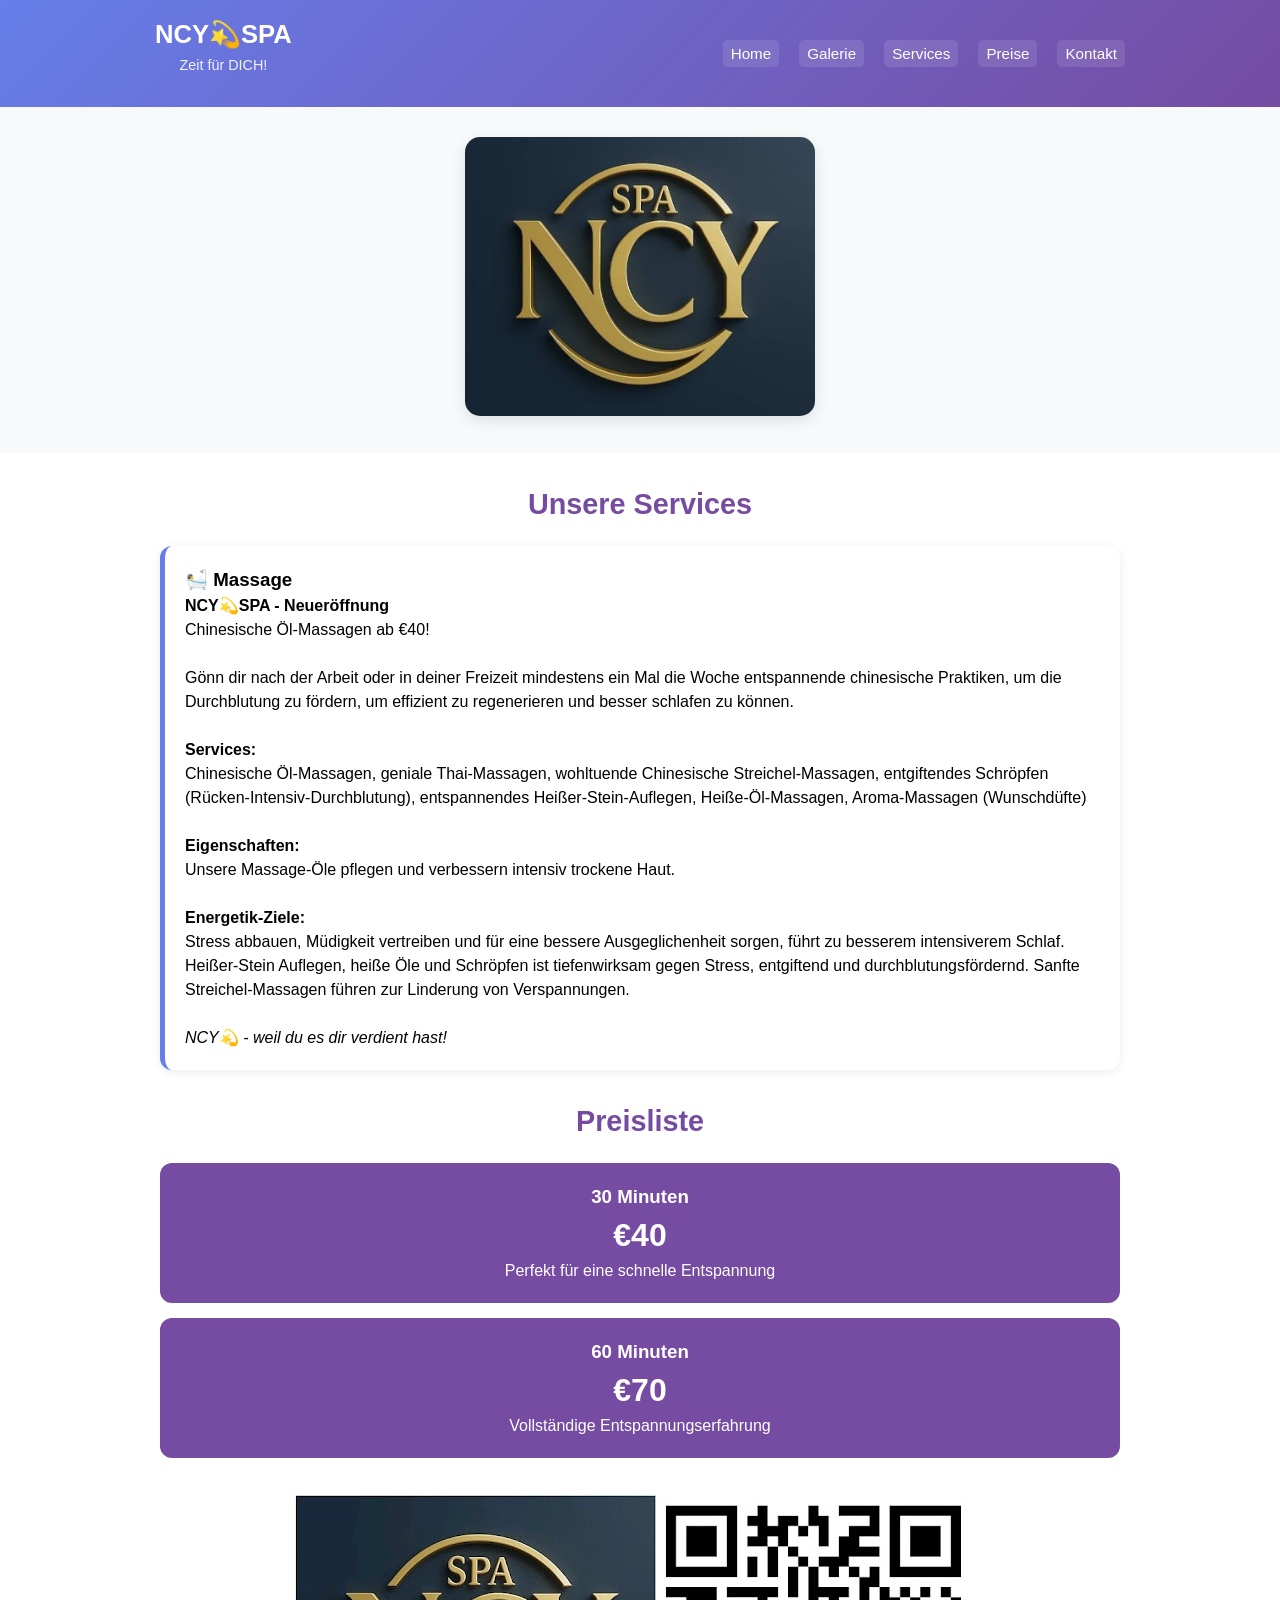
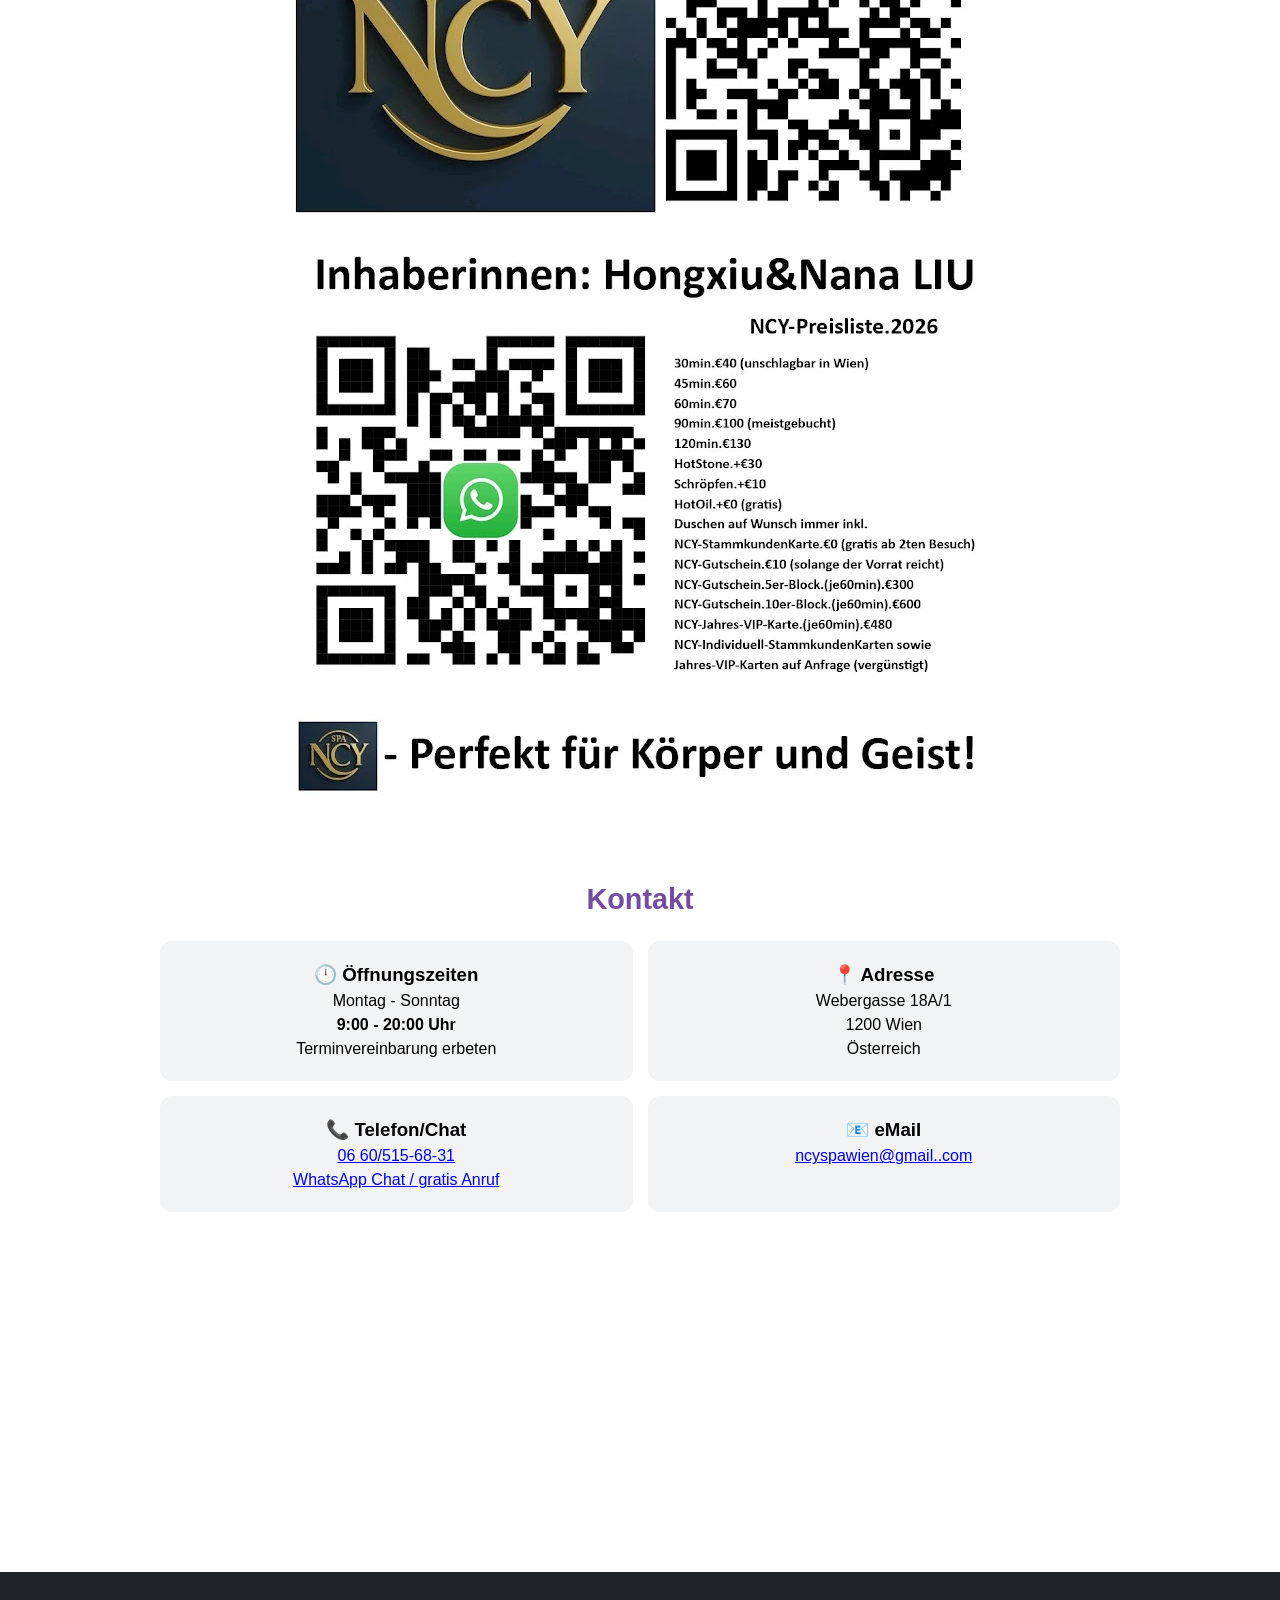
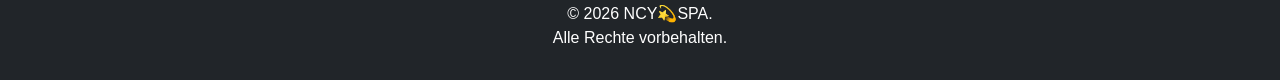
==== commit 8c2ba23d: "Remove old contact hours section and update display" ====
--- a/index.html
+++ b/index.html
@@ -82,19 +82,14 @@
     </section>
 
     <!-- Contact & Opening Hours -->
-    <section id="contact" class="hours">
-        <div class="container">
-            <h2>Öffnungszeiten</h2>
-            <table class="hours-table">
-        <p>Montag - Sonntag<br><strong>9:00 - 20:00 Uhr</strong><br>Terminvereinbarung erbeten</p>
-        </table>
-        </div>
-    </section>
-
     <section class="contact">
         <div class="container">
             <h2>Kontakt</h2>
             <div class="contact-grid">
+                <div class="contact-info">
+                    <h3>🕛 Öffnungszeiten</h3>
+                    <p>Montag - Sonntag<br><strong>9:00 - 20:00 Uhr</strong><br>Terminvereinbarung erbeten</p>
+                </div>
                 <div class="contact-info">
                     <h3>📍 Adresse</h3>
                     <p>Webergasse 18A/1<br>1200 Wien<br>Österreich</p>
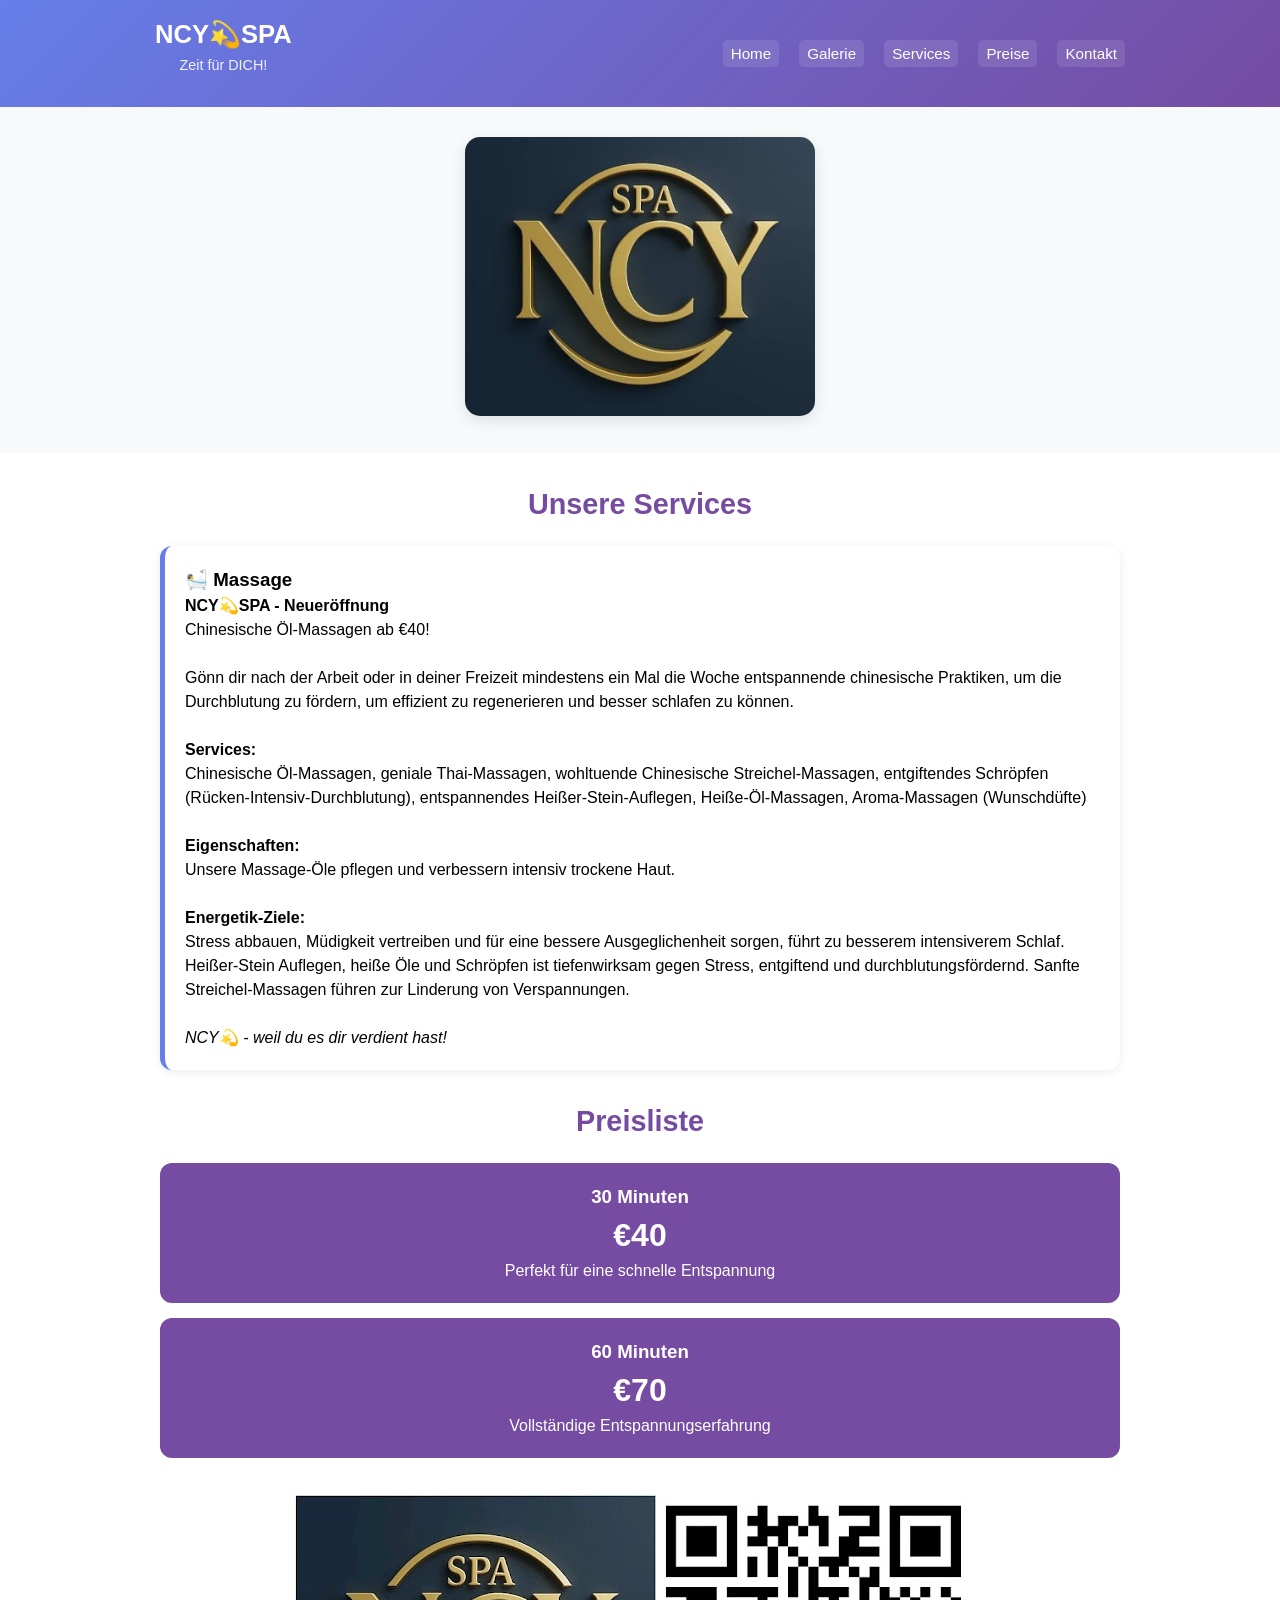
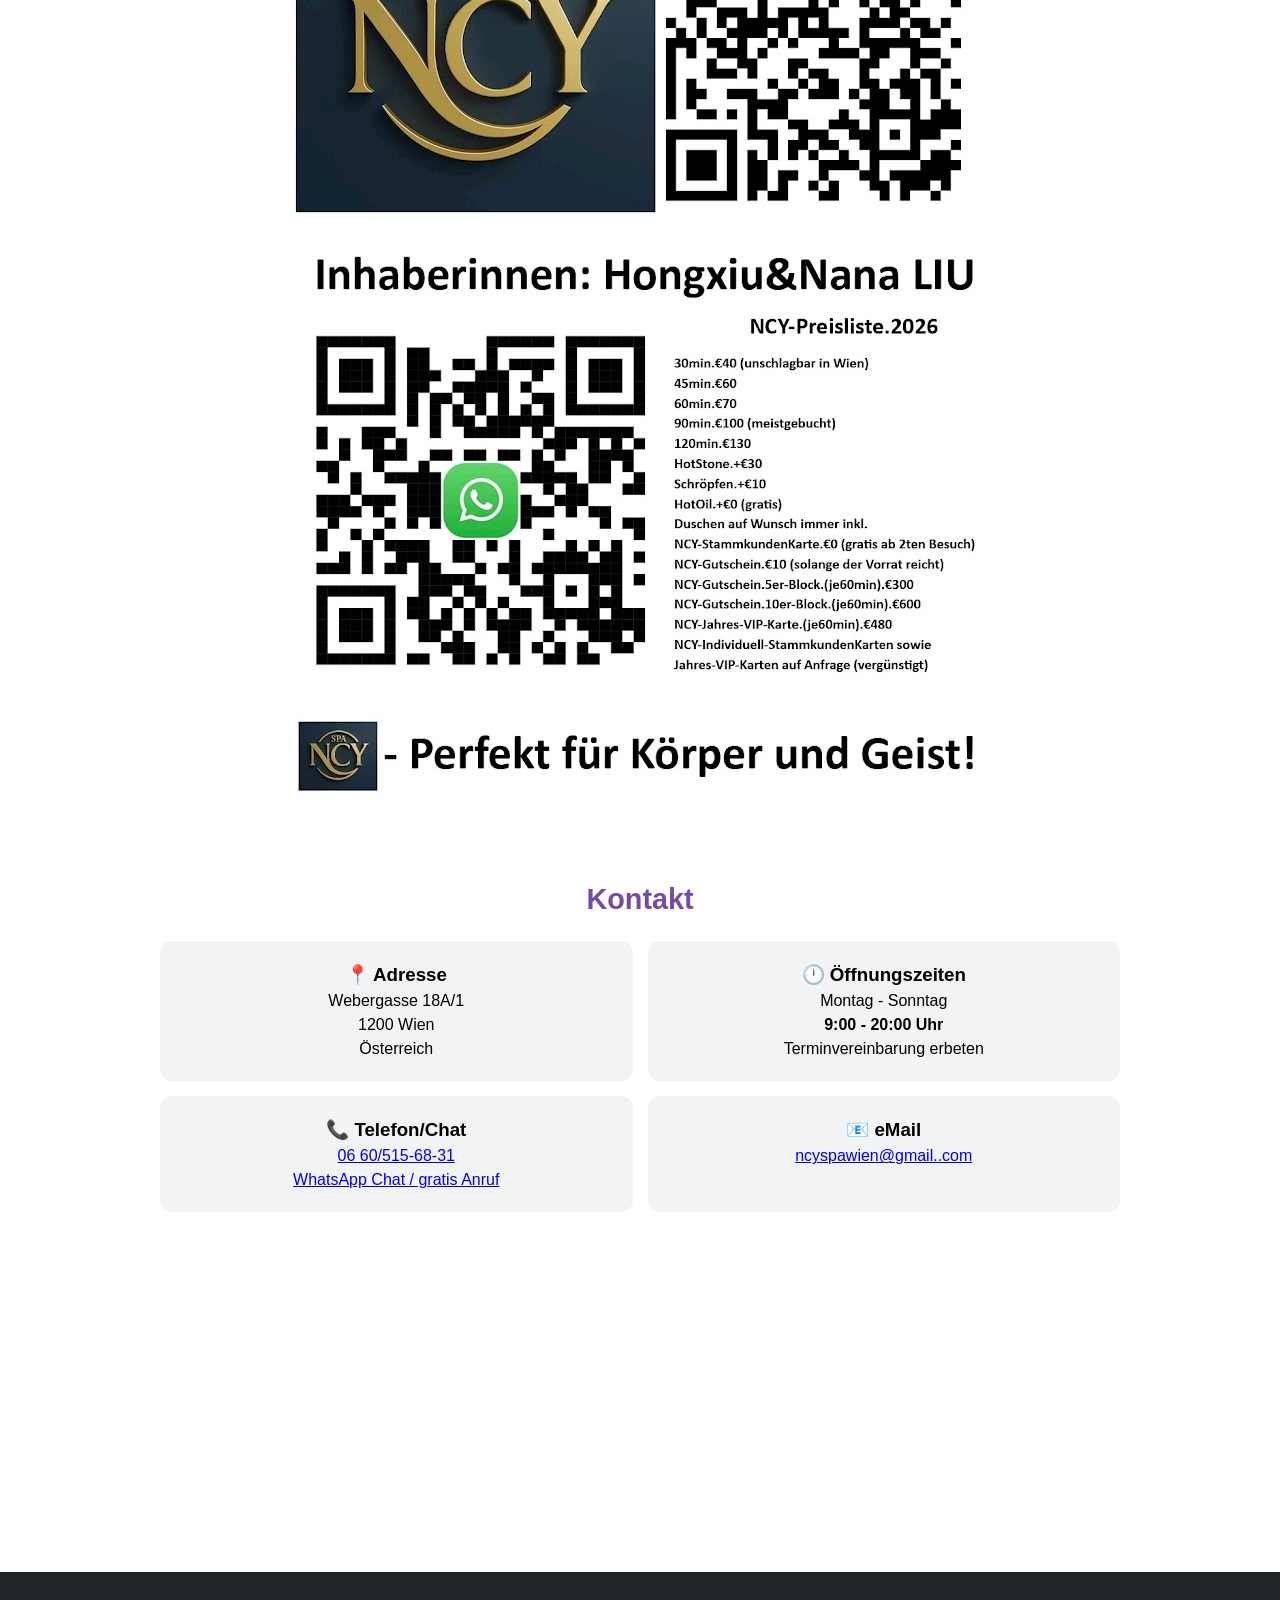
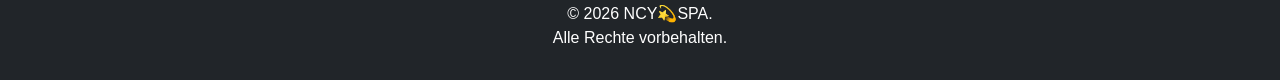
==== commit 3e71c791: "Remove duplicate address section in contact info" ====
--- a/index.html
+++ b/index.html
@@ -86,13 +86,13 @@
         <div class="container">
             <h2>Kontakt</h2>
             <div class="contact-grid">
+            <div class="contact-info">
+                    <h3>📍 Adresse</h3>
+                    <p>Webergasse 18A/1<br>1200 Wien<br>Österreich</p>
+                </div>
                 <div class="contact-info">
                     <h3>🕛 Öffnungszeiten</h3>
                     <p>Montag - Sonntag<br><strong>9:00 - 20:00 Uhr</strong><br>Terminvereinbarung erbeten</p>
-                </div>
-                <div class="contact-info">
-                    <h3>📍 Adresse</h3>
-                    <p>Webergasse 18A/1<br>1200 Wien<br>Österreich</p>
                 </div>
                 <div class="contact-info">
                     <h3>📞 Telefon/Chat</h3>
